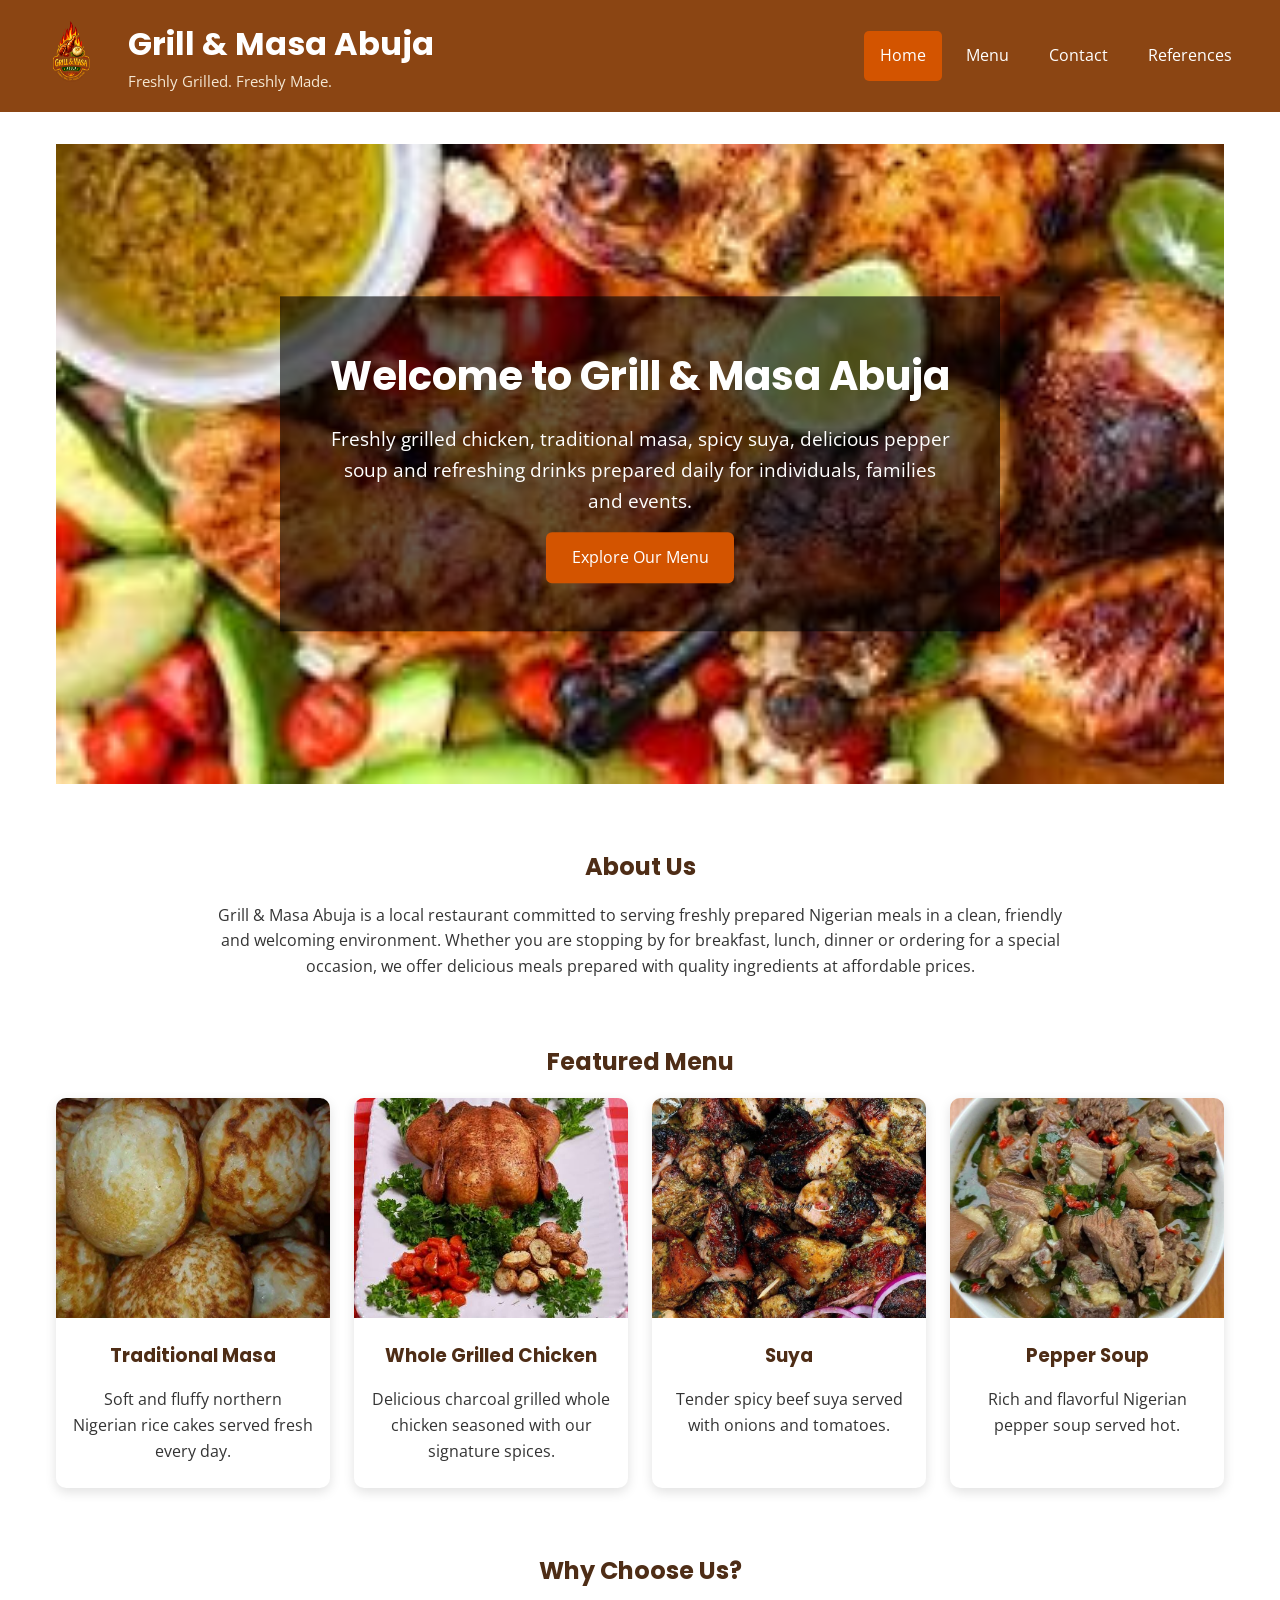
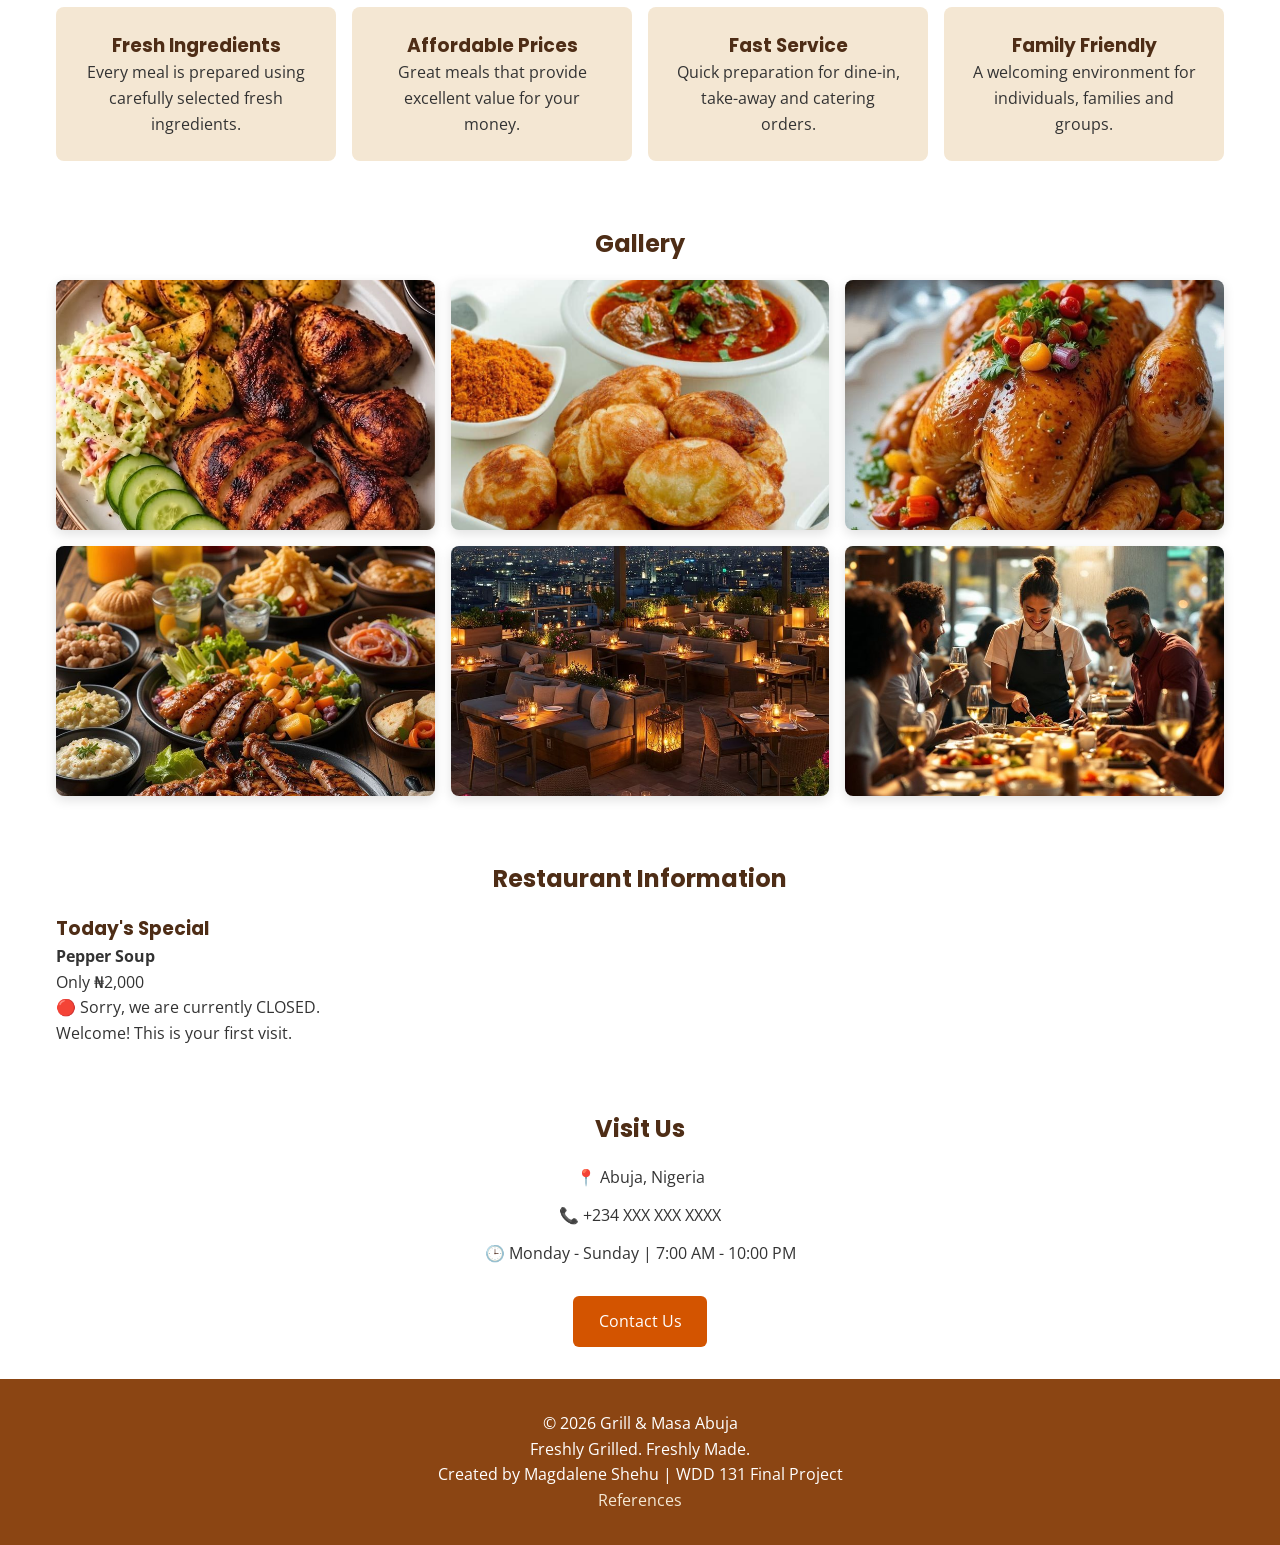
==== project/index.html @ c8c2bb30 "Complete W06 Grill & Masa Abuja final project" ====
<!DOCTYPE html>
<html lang="en">

<head>
    <meta charset="UTF-8">
    <meta name="viewport" content="width=device-width, initial-scale=1.0">
    <meta name="description"
        content="Grill & Masa Abuja serves freshly grilled chicken, delicious masa, pepper soup, suya, and refreshing drinks in Abuja, Nigeria.">
    <meta name="author" content="Magdalene Shehu">

    <title>Grill & Masa Abuja | Home</title>

    <link rel="icon" href="images/logo.png">

    <link rel="preconnect" href="https://fonts.googleapis.com">
    <link rel="preconnect" href="https://fonts.gstatic.com" crossorigin>

    <link
        href="https://fonts.googleapis.com/css2?family=Open+Sans:wght@400;600&family=Poppins:wght@500;700&display=swap"
        rel="stylesheet">

    <link rel="stylesheet" href="styles/base.css">
    <link rel="stylesheet" href="styles/large.css">

    <script src="scripts/main.js" defer></script>
</head>

<body>

    <header>

        <div class="logo-container">
            <img src="images/logo.png" alt="Grill & Masa Abuja Logo" width="80" height="80">

            <div>
                <h1>Grill & Masa Abuja</h1>
                <p>Freshly Grilled. Freshly Made.</p>
            </div>
        </div>

        <button id="menuButton" aria-label="Open Navigation">
            &#9776;
        </button>

        <nav id="navigation">

            <a href="index.html" class="active">Home</a>

            <a href="menu.html">Menu</a>

            <a href="contact.html">Contact</a>

            <a href="references.html">References</a>

        </nav>

    </header>

    <main>

        <section class="hero">

            <img src="images/hero.jpg" alt="Grilled Chicken and Masa" loading="eager">

            <div class="hero-text">

                <h2>Welcome to Grill & Masa Abuja</h2>

                <p>
                    Freshly grilled chicken, traditional masa, spicy suya,
                    delicious pepper soup and refreshing drinks prepared daily
                    for individuals, families and events.
                </p>

                <a href="menu.html" class="button">
                    Explore Our Menu
                </a>

            </div>

        </section>


        <section class="about">

            <h2>About Us</h2>

            <p>
                Grill & Masa Abuja is a local restaurant committed to serving
                freshly prepared Nigerian meals in a clean, friendly and welcoming
                environment. Whether you are stopping by for breakfast, lunch,
                dinner or ordering for a special occasion, we offer delicious
                meals prepared with quality ingredients at affordable prices.
            </p>

        </section>


        <section class="featured">

            <h2>Featured Menu</h2>

            <div class="cards">

                <article class="card">

                    <img src="images/menu/masa.jpg" alt="Traditional Masa" loading="lazy">

                    <h3>Traditional Masa</h3>

                    <p>
                        Soft and fluffy northern Nigerian rice cakes served
                        fresh every day.
                    </p>

                </article>


                <article class="card">

                    <img src="images/menu/whole-chicken.jpg" alt="Whole Grilled Chicken" loading="lazy">

                    <h3>Whole Grilled Chicken</h3>

                    <p>
                        Delicious charcoal grilled whole chicken seasoned
                        with our signature spices.
                    </p>

                </article>


                <article class="card">

                    <img src="images/menu/suya.jpg" alt="Beef Suya" loading="lazy">

                    <h3>Suya</h3>

                    <p>
                        Tender spicy beef suya served with onions
                        and tomatoes.
                    </p>

                </article>


                <article class="card">

                    <img src="images/menu/pepper-soup.jpg" alt="Pepper Soup" loading="lazy">

                    <h3>Pepper Soup</h3>

                    <p>
                        Rich and flavorful Nigerian pepper soup
                        served hot.
                    </p>

                </article>

            </div>

        </section>


        <section class="why-us">

            <h2>Why Choose Us?</h2>

            <div class="features">

                <div>

                    <h3>Fresh Ingredients</h3>

                    <p>
                        Every meal is prepared using carefully selected
                        fresh ingredients.
                    </p>

                </div>

                <div>

                    <h3>Affordable Prices</h3>

                    <p>
                        Great meals that provide excellent value
                        for your money.
                    </p>

                </div>

                <div>

                    <h3>Fast Service</h3>

                    <p>
                        Quick preparation for dine-in,
                        take-away and catering orders.
                    </p>

                </div>

                <div>

                    <h3>Family Friendly</h3>

                    <p>
                        A welcoming environment for individuals,
                        families and groups.
                    </p>

                </div>

            </div>

        </section>


        <section class="gallery-preview">

            <h2>Gallery</h2>

            <div class="gallery">

                <img src="images/gallery/gallery1.jpg" alt="Gallery Image 1" loading="lazy">

                <img src="images/gallery/gallery2.jpg" alt="Gallery Image 2" loading="lazy">

                <img src="images/gallery/gallery3.jpg" alt="Gallery Image 3" loading="lazy">

                <img src="images/gallery/gallery4.jpg" alt="Gallery Image 4" loading="lazy">

                <img src="images/gallery/gallery5.jpg" alt="Gallery Image 5" loading="lazy">

                <img src="images/gallery/gallery6.jpg" alt="Gallery Image 6" loading="lazy">

            </div>

        </section>


        <section class="restaurant-info">

            <h2>Restaurant Information</h2>

            <div id="special"></div>

            <div id="status"></div>

            <div id="lastVisit"></div>

        </section>


        <section class="contact-preview">

            <h2>Visit Us</h2>

            <p>
                📍 Abuja, Nigeria
            </p>

            <p>
                📞 +234 XXX XXX XXXX
            </p>

            <p>
                🕒 Monday - Sunday | 7:00 AM - 10:00 PM
            </p>

            <a href="contact.html" class="button">
                Contact Us
            </a>

        </section>

    </main>


    <footer>

        <p>
            &copy; 2026 Grill & Masa Abuja
        </p>

        <p>
            Freshly Grilled. Freshly Made.
        </p>

        <p>
            Created by Magdalene Shehu | WDD 131 Final Project
        </p>

        <p>
            <a href="references.html">
                References
            </a>
        </p>

    </footer>

</body>

</html>
---- project/styles/base.css ----
/* ------------------------------
   Grill & Masa Abuja
   WDD 131 Final Project
------------------------------ */

/* Google Fonts
Headings: Poppins
Body: Open Sans
*/

:root {
    --primary-color: #8b4513;
    --secondary-color: #f4e7d3;
    --accent-color: #d35400;
    --heading-color: #4e2d16;
    --text-color: #333;
    --white: #ffffff;
    --light-gray: #f8f8f8;
    --shadow: 0 4px 12px rgba(0,0,0,.12);
}

* {
    margin: 0;
    padding: 0;
    box-sizing: border-box;
}

body {
    font-family: "Open Sans", sans-serif;
    color: var(--text-color);
    background: var(--white);
    line-height: 1.6;
}

/* ---------- Headings ---------- */

h1,
h2,
h3 {
    font-family: "Poppins", sans-serif;
    color: var(--heading-color);
}

/* ---------- Header ---------- */

header {
    background: var(--primary-color);
    color: var(--white);

    display: flex;
    justify-content: space-between;
    align-items: center;

    padding: 1rem;
}

.logo-container {
    display: flex;
    align-items: center;
    gap: 1rem;
}

.logo-container h1 {
    color: var(--white);
}

.logo-container p {
    color: var(--secondary-color);
    font-size: .95rem;
}

/* ---------- Navigation ---------- */

#menuButton {
    background: none;
    border: none;
    color: white;
    font-size: 2rem;
    cursor: pointer;
}

nav {
    display: none;
    flex-direction: column;

    position: absolute;
    top: 95px;
    right: 0;

    width: 220px;

    background: var(--primary-color);

    box-shadow: var(--shadow);
}

nav.open {
    display: flex;
}

nav a {
    color: white;
    text-decoration: none;
    padding: 1rem;
    border-top: 1px solid rgba(255,255,255,.2);
}

nav a:hover,
nav a.active {
    background: var(--accent-color);
}

/* ---------- Hero ---------- */

.hero {
    position: relative;
}

.hero img {
    width: 100%;
    display: block;
}

.hero-text {
    background: rgba(0,0,0,.60);

    color: white;

    padding: 2rem;

    position: absolute;

    left: 50%;
    top: 50%;

    transform: translate(-50%, -50%);

    text-align: center;

    width: 90%;
}

.hero-text h2 {
    color: white;
    margin-bottom: 1rem;
}

.button {
    display: inline-block;

    margin-top: 1rem;

    background: var(--accent-color);

    color: white;

    text-decoration: none;

    padding: .8rem 1.6rem;

    border-radius: 6px;
}

.button:hover {
    background: var(--primary-color);
}

/* ---------- General Sections ---------- */

section {
    padding: 2rem 1rem;
}

section h2 {
    text-align: center;
    margin-bottom: 1rem;
}

/* ---------- Cards ---------- */

.cards {
    display: grid;
    gap: 1.5rem;
}

.card {
    background: white;
    border-radius: 10px;
    overflow: hidden;

    box-shadow: var(--shadow);

    text-align: center;
}

.card img {
    width: 100%;
    height: 220px;
    object-fit: cover;
}

.card h3 {
    margin: 1rem 0;
}

.card p {
    padding: 0 1rem 1.5rem;
}

/* ---------- Why Choose Us ---------- */

.features {
    display: grid;
    gap: 1rem;
}

.features div {
    background: var(--secondary-color);

    padding: 1.5rem;

    border-radius: 8px;

    text-align: center;
}

/* ---------- Gallery ---------- */

.gallery {
    display: grid;
    grid-template-columns: 1fr;
    gap: 1rem;
}

.gallery img {
    width: 100%;
    border-radius: 8px;
    box-shadow: var(--shadow);
}

/* ---------- Contact ---------- */

.contact-preview {
    text-align: center;
}

.contact-preview p {
    margin: .8rem 0;
}

/* ---------- Footer ---------- */

footer {
    background: var(--primary-color);

    color: white;

    text-align: center;

    padding: 2rem 1rem;
}

footer a {
    color: var(--secondary-color);
    text-decoration: none;
}

footer a:hover {
    text-decoration: underline;
}

/* ---------- Utility ---------- */

img {
    max-width: 100%;
}
---- project/styles/large.css ----
/* ----------------------------------
   Grill & Masa Abuja
   Large Screen Styles
-----------------------------------*/

@media screen and (min-width: 768px) {

    /* ---------- Header ---------- */

    header {
        padding: 1rem 2rem;
    }

    #menuButton {
        display: none;
    }

    nav {
        display: flex;
        flex-direction: row;
        position: static;
        width: auto;
        background: transparent;
        box-shadow: none;
        gap: .5rem;
    }

    nav a {
        border: none;
        padding: .75rem 1rem;
        border-radius: 5px;
    }

    nav a:hover,
    nav a.active {
        background: var(--accent-color);
    }

    /* ---------- Hero ---------- */

    .hero-text {
        width: 60%;
        padding: 3rem;
    }

    .hero-text h2 {
        font-size: 2.5rem;
    }

    .hero-text p {
        font-size: 1.2rem;
    }

    /* ---------- Main ---------- */

    main {
        max-width: 1200px;
        margin: 0 auto;
    }

    /* ---------- Featured Cards ---------- */

    .cards {
        grid-template-columns: repeat(4, 1fr);
    }

    /* ---------- Why Choose Us ---------- */

    .features {
        grid-template-columns: repeat(4, 1fr);
    }

    /* ---------- Gallery ---------- */

    .gallery {
        grid-template-columns: repeat(3, 1fr);
    }

    .gallery img {
        height: 250px;
        object-fit: cover;
    }

    /* ---------- About ---------- */

    .about {
        max-width: 900px;
        margin: auto;
        text-align: center;
    }

    /* ---------- Contact ---------- */

    .contact-preview {
        max-width: 700px;
        margin: auto;
    }

    /* ---------- Footer ---------- */

    footer {
        font-size: 1rem;
    }

}
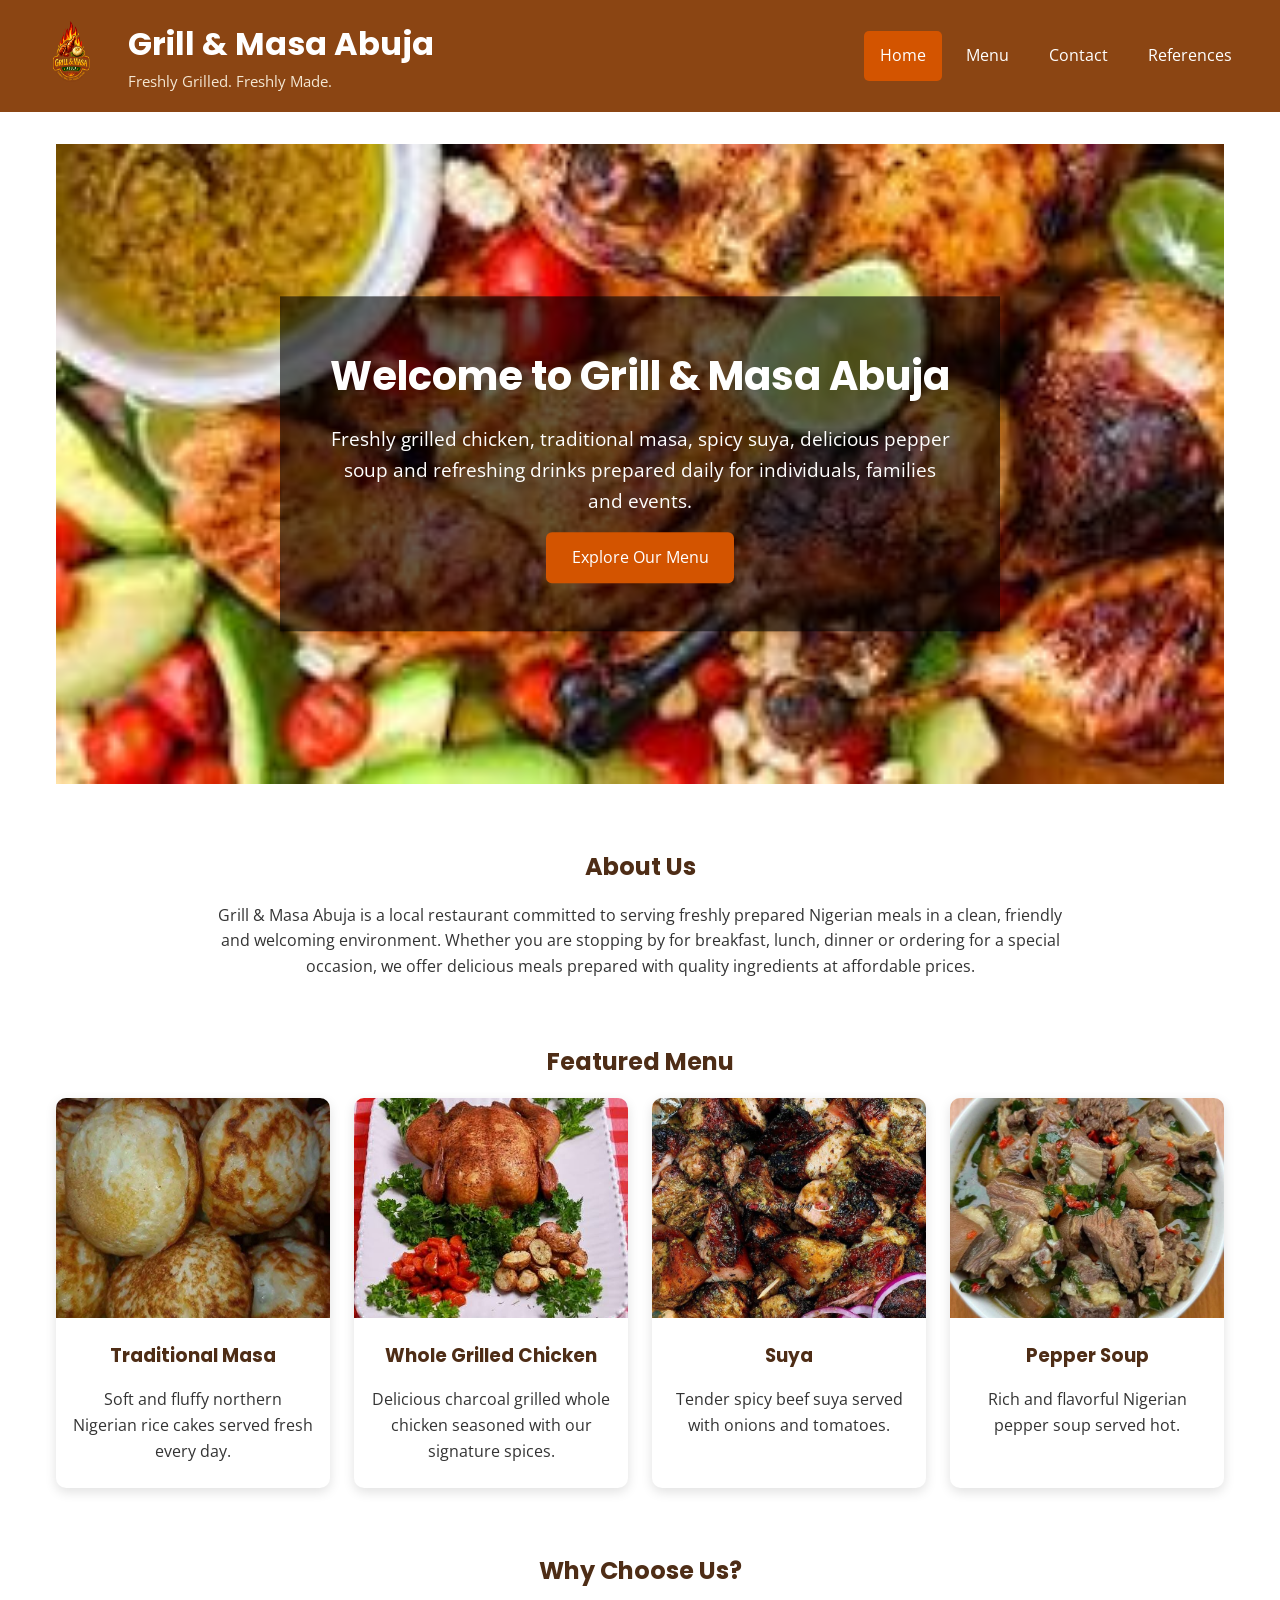
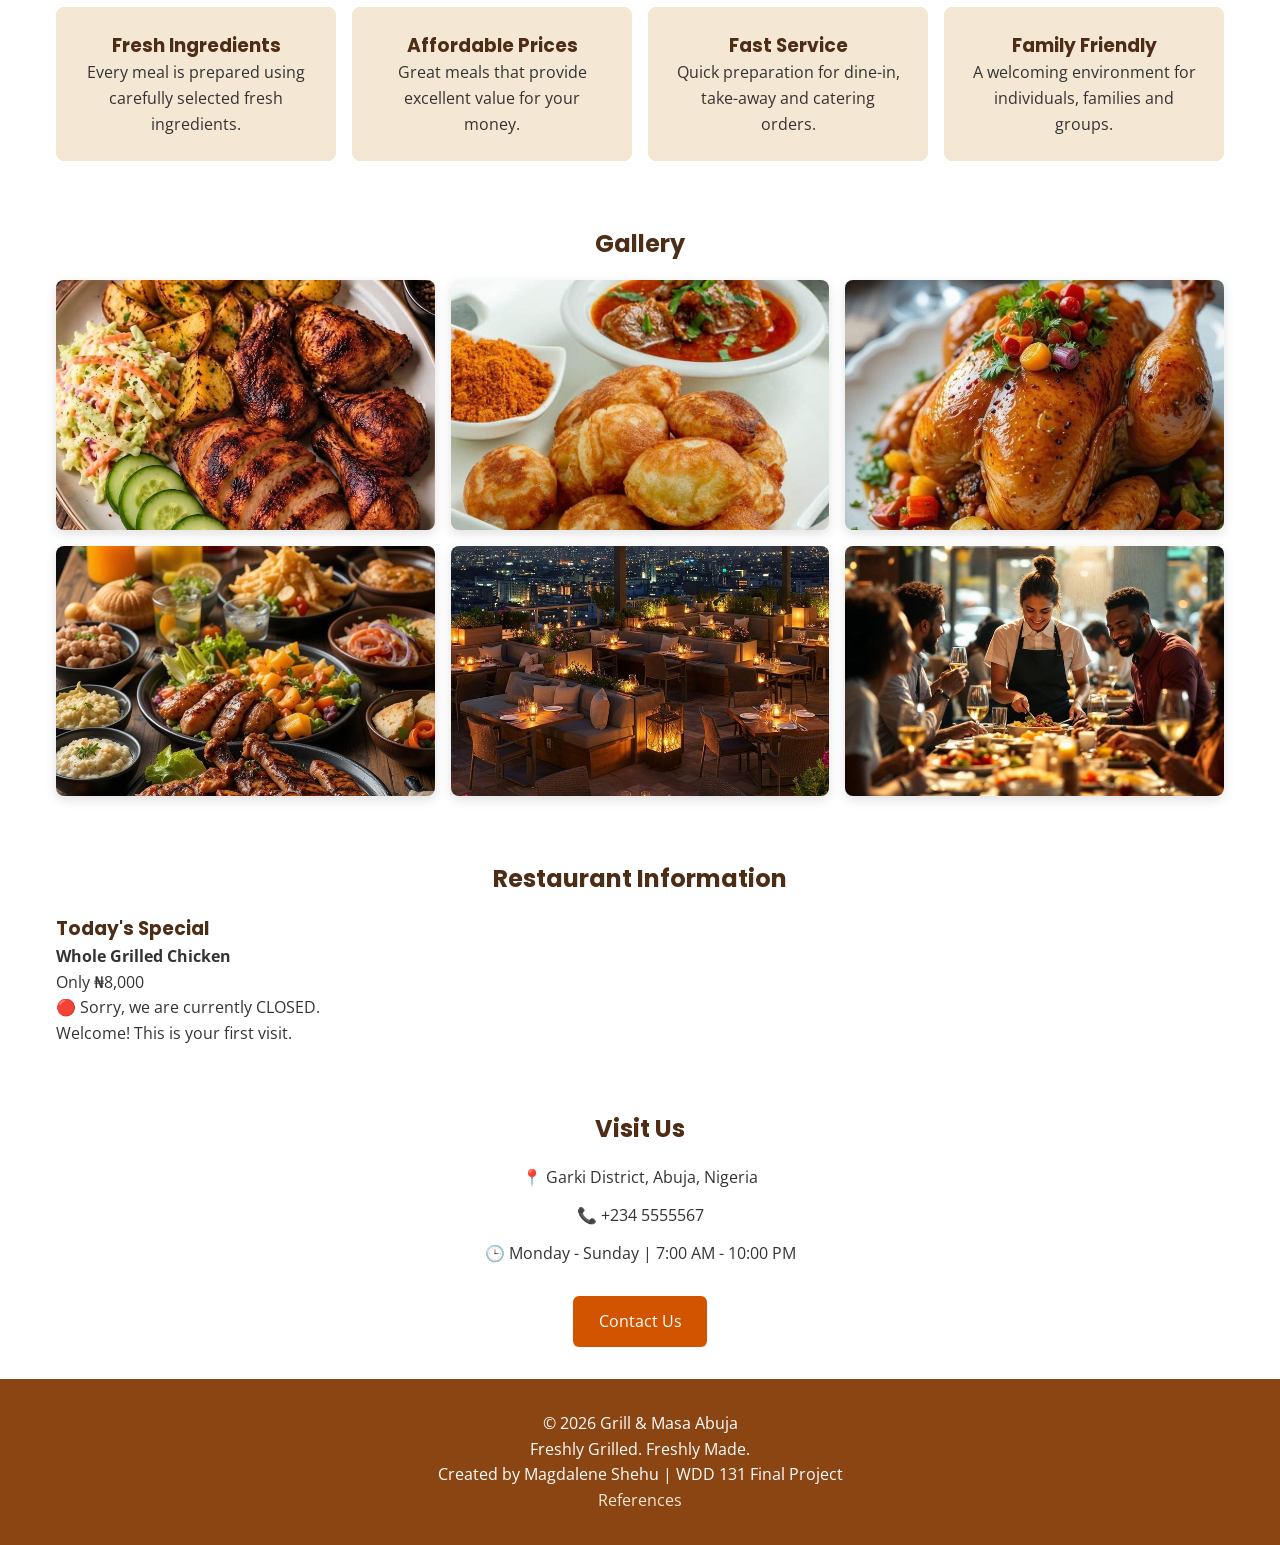
==== commit 5f602cdf: "Update index page for W06 final project" ====
--- a/project/index.html
+++ b/project/index.html
@@ -5,7 +5,7 @@
     <meta charset="UTF-8">
     <meta name="viewport" content="width=device-width, initial-scale=1.0">
     <meta name="description"
-        content="Grill & Masa Abuja serves freshly grilled chicken, delicious masa, pepper soup, suya, and refreshing drinks in Abuja, Nigeria.">
+        content="Grill & Masa Abuja serves freshly grilled chicken, delicious masa, pepper soup, suya, and refreshing drinks in Garki District, Abuja, Nigeria.">
     <meta name="author" content="Magdalene Shehu">
 
     <title>Grill & Masa Abuja | Home</title>
@@ -30,12 +30,14 @@
     <header>
 
         <div class="logo-container">
+
             <img src="images/logo.png" alt="Grill & Masa Abuja Logo" width="80" height="80">
 
             <div>
                 <h1>Grill & Masa Abuja</h1>
                 <p>Freshly Grilled. Freshly Made.</p>
             </div>
+
         </div>
 
         <button id="menuButton" aria-label="Open Navigation">
@@ -60,7 +62,8 @@
 
         <section class="hero">
 
-            <img src="images/hero.jpg" alt="Grilled Chicken and Masa" loading="eager">
+            <img src="images/hero.jpg" alt="Grilled chicken and traditional masa served at Grill & Masa Abuja"
+                loading="eager">
 
             <div class="hero-text">
 
@@ -104,7 +107,7 @@
 
                 <article class="card">
 
-                    <img src="images/menu/masa.jpg" alt="Traditional Masa" loading="lazy">
+                    <img src="images/menu/masa.jpg" alt="Traditional Nigerian masa" loading="lazy">
 
                     <h3>Traditional Masa</h3>
 
@@ -118,7 +121,7 @@
 
                 <article class="card">
 
-                    <img src="images/menu/whole-chicken.jpg" alt="Whole Grilled Chicken" loading="lazy">
+                    <img src="images/menu/whole-chicken.jpg" alt="Whole grilled chicken" loading="lazy">
 
                     <h3>Whole Grilled Chicken</h3>
 
@@ -132,7 +135,7 @@
 
                 <article class="card">
 
-                    <img src="images/menu/suya.jpg" alt="Beef Suya" loading="lazy">
+                    <img src="images/menu/suya.jpg" alt="Beef suya" loading="lazy">
 
                     <h3>Suya</h3>
 
@@ -146,7 +149,7 @@
 
                 <article class="card">
 
-                    <img src="images/menu/pepper-soup.jpg" alt="Pepper Soup" loading="lazy">
+                    <img src="images/menu/pepper-soup.jpg" alt="Nigerian pepper soup" loading="lazy">
 
                     <h3>Pepper Soup</h3>
 
@@ -223,17 +226,19 @@
 
             <div class="gallery">
 
-                <img src="images/gallery/gallery1.jpg" alt="Gallery Image 1" loading="lazy">
-
-                <img src="images/gallery/gallery2.jpg" alt="Gallery Image 2" loading="lazy">
-
-                <img src="images/gallery/gallery3.jpg" alt="Gallery Image 3" loading="lazy">
-
-                <img src="images/gallery/gallery4.jpg" alt="Gallery Image 4" loading="lazy">
-
-                <img src="images/gallery/gallery5.jpg" alt="Gallery Image 5" loading="lazy">
-
-                <img src="images/gallery/gallery6.jpg" alt="Gallery Image 6" loading="lazy">
+                <img src="images/gallery/gallery1.jpg" alt="Freshly grilled chicken served with vegetables"
+                    loading="lazy">
+
+                <img src="images/gallery/gallery2.jpg" alt="Traditional masa served with spicy sauce" loading="lazy">
+
+                <img src="images/gallery/gallery3.jpg" alt="Customers enjoying freshly prepared meals" loading="lazy">
+
+                <img src="images/gallery/gallery4.jpg" alt="Restaurant dining area at Grill & Masa Abuja"
+                    loading="lazy">
+
+                <img src="images/gallery/gallery5.jpg" alt="Chef preparing grilled chicken" loading="lazy">
+
+                <img src="images/gallery/gallery6.jpg" alt="Fresh Nigerian meals ready to be served" loading="lazy">
 
             </div>
 
@@ -258,11 +263,11 @@
             <h2>Visit Us</h2>
 
             <p>
-                📍 Abuja, Nigeria
+                📍 Garki District, Abuja, Nigeria
             </p>
 
             <p>
-                📞 +234 XXX XXX XXXX
+                📞 +234 5555567
             </p>
 
             <p>
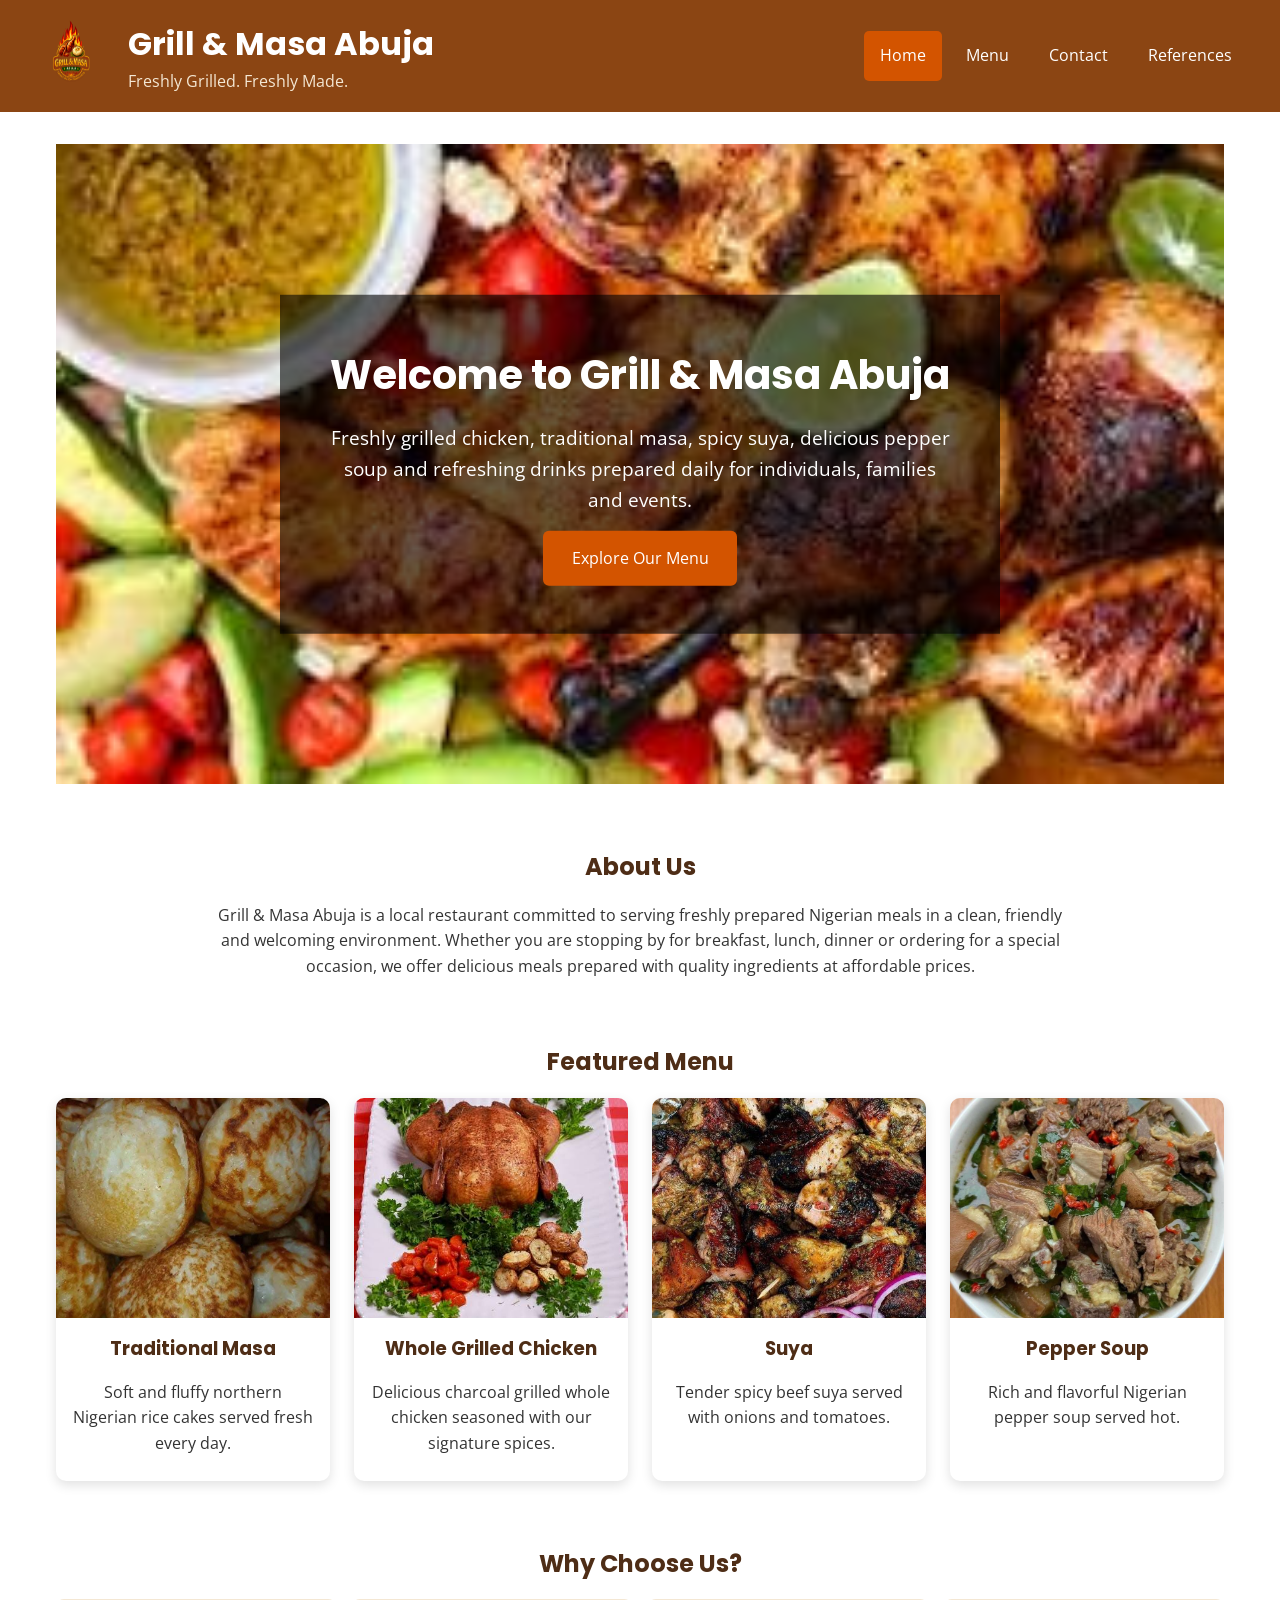
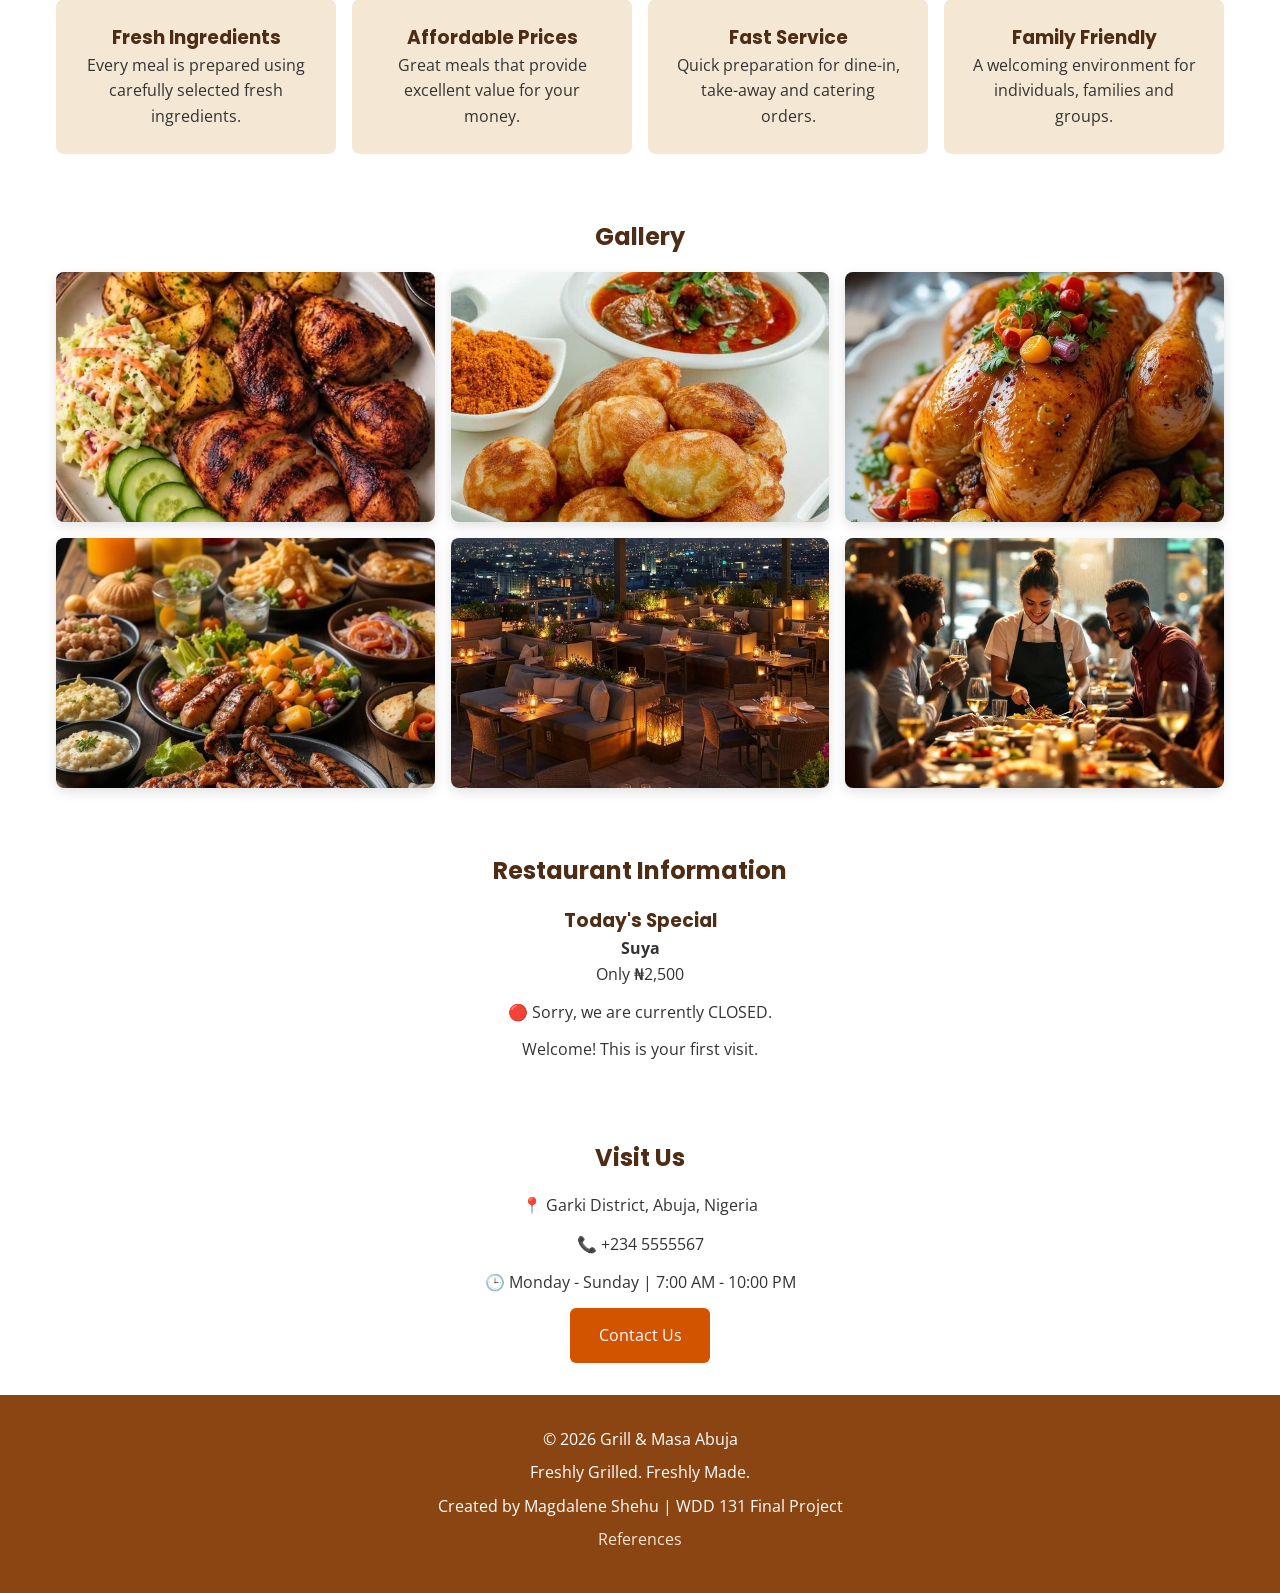
==== commit f0de0816: "Improve Lighthouse by adding image dimensions" ====
--- a/project/index.html
+++ b/project/index.html
@@ -31,7 +31,7 @@
 
         <div class="logo-container">
 
-            <img src="images/logo.png" alt="Grill & Masa Abuja Logo" width="80" height="80">
+            <img src="images/logo.png" alt="Grill & Masa Abuja Logo" width="535" height="357">
 
             <div>
                 <h1>Grill & Masa Abuja</h1>
@@ -63,7 +63,7 @@
         <section class="hero">
 
             <img src="images/hero.jpg" alt="Grilled chicken and traditional masa served at Grill & Masa Abuja"
-                loading="eager">
+                width="270" height="148" loading="eager">
 
             <div class="hero-text">
 
@@ -82,7 +82,6 @@
             </div>
 
         </section>
-
 
         <section class="about">
 
@@ -98,7 +97,6 @@
 
         </section>
 
-
         <section class="featured">
 
             <h2>Featured Menu</h2>
@@ -107,7 +105,8 @@
 
                 <article class="card">
 
-                    <img src="images/menu/masa.jpg" alt="Traditional Nigerian masa" loading="lazy">
+                    <img src="images/menu/masa.jpg" alt="Traditional Nigerian masa" width="720" height="960"
+                        loading="lazy">
 
                     <h3>Traditional Masa</h3>
 
@@ -118,10 +117,10 @@
 
                 </article>
 
-
                 <article class="card">
 
-                    <img src="images/menu/whole-chicken.jpg" alt="Whole grilled chicken" loading="lazy">
+                    <img src="images/menu/whole-chicken.jpg" alt="Whole grilled chicken" width="447" height="447"
+                        loading="lazy">
 
                     <h3>Whole Grilled Chicken</h3>
 
@@ -132,10 +131,9 @@
 
                 </article>
 
-
                 <article class="card">
 
-                    <img src="images/menu/suya.jpg" alt="Beef suya" loading="lazy">
+                    <img src="images/menu/suya.jpg" alt="Beef suya" width="409" height="727" loading="lazy">
 
                     <h3>Suya</h3>
 
@@ -146,10 +144,10 @@
 
                 </article>
 
-
                 <article class="card">
 
-                    <img src="images/menu/pepper-soup.jpg" alt="Nigerian pepper soup" loading="lazy">
+                    <img src="images/menu/pepper-soup.jpg" alt="Nigerian pepper soup" width="736" height="976"
+                        loading="lazy">
 
                     <h3>Pepper Soup</h3>
 
@@ -164,7 +162,6 @@
 
         </section>
 
-
         <section class="why-us">
 
             <h2>Why Choose Us?</h2>
@@ -219,31 +216,33 @@
 
         </section>
 
-
         <section class="gallery-preview">
 
             <h2>Gallery</h2>
 
             <div class="gallery">
 
-                <img src="images/gallery/gallery1.jpg" alt="Freshly grilled chicken served with vegetables"
+                <img src="images/gallery/gallery1.jpg" alt="Freshly grilled chicken served with vegetables" width="519"
+                    height="778" loading="lazy">
+
+                <img src="images/gallery/gallery2.jpg" alt="Traditional masa served with spicy sauce" width="587"
+                    height="881" loading="lazy">
+
+                <img src="images/gallery/gallery3.jpg" alt="Customers enjoying freshly prepared meals" width="736"
+                    height="1288" loading="lazy">
+
+                <img src="images/gallery/gallery4.jpg" alt="Restaurant dining area at Grill & Masa Abuja" width="588"
+                    height="859" loading="lazy">
+
+                <img src="images/gallery/gallery5.jpg" alt="Chef preparing grilled chicken" width="650" height="813"
                     loading="lazy">
 
-                <img src="images/gallery/gallery2.jpg" alt="Traditional masa served with spicy sauce" loading="lazy">
-
-                <img src="images/gallery/gallery3.jpg" alt="Customers enjoying freshly prepared meals" loading="lazy">
-
-                <img src="images/gallery/gallery4.jpg" alt="Restaurant dining area at Grill & Masa Abuja"
-                    loading="lazy">
-
-                <img src="images/gallery/gallery5.jpg" alt="Chef preparing grilled chicken" loading="lazy">
-
-                <img src="images/gallery/gallery6.jpg" alt="Fresh Nigerian meals ready to be served" loading="lazy">
-
-            </div>
-
-        </section>
-
+                <img src="images/gallery/gallery6.jpg" alt="Fresh Nigerian meals ready to be served" width="730"
+                    height="938" loading="lazy">
+
+            </div>
+
+        </section>
 
         <section class="restaurant-info">
 
@@ -256,7 +255,6 @@
             <div id="lastVisit"></div>
 
         </section>
-
 
         <section class="contact-preview">
 
@@ -281,7 +279,6 @@
         </section>
 
     </main>
-
 
     <footer>
 
--- a/project/styles/base.css
+++ b/project/styles/base.css
@@ -2,21 +2,16 @@
    Grill & Masa Abuja
    WDD 131 Final Project
 ------------------------------ */
-
-/* Google Fonts
-Headings: Poppins
-Body: Open Sans
-*/
 
 :root {
     --primary-color: #8b4513;
     --secondary-color: #f4e7d3;
     --accent-color: #d35400;
     --heading-color: #4e2d16;
-    --text-color: #333;
+    --text-color: #333333;
     --white: #ffffff;
     --light-gray: #f8f8f8;
-    --shadow: 0 4px 12px rgba(0,0,0,.12);
+    --shadow: 0 4px 12px rgba(0, 0, 0, .12);
 }
 
 * {
@@ -27,9 +22,17 @@
 
 body {
     font-family: "Open Sans", sans-serif;
+    background: var(--white);
     color: var(--text-color);
-    background: var(--white);
     line-height: 1.6;
+}
+
+/* ---------- Images ---------- */
+
+img {
+    display: block;
+    max-width: 100%;
+    height: auto;
 }
 
 /* ---------- Headings ---------- */
@@ -52,6 +55,7 @@
     align-items: center;
 
     padding: 1rem;
+    position: relative;
 }
 
 .logo-container {
@@ -60,13 +64,17 @@
     gap: 1rem;
 }
 
+.logo-container img {
+    width: 80px;
+    height: 80px;
+}
+
 .logo-container h1 {
     color: var(--white);
 }
 
 .logo-container p {
     color: var(--secondary-color);
-    font-size: .95rem;
 }
 
 /* ---------- Navigation ---------- */
@@ -74,7 +82,7 @@
 #menuButton {
     background: none;
     border: none;
-    color: white;
+    color: var(--white);
     font-size: 2rem;
     cursor: pointer;
 }
@@ -84,7 +92,7 @@
     flex-direction: column;
 
     position: absolute;
-    top: 95px;
+    top: 100%;
     right: 0;
 
     width: 220px;
@@ -92,6 +100,8 @@
     background: var(--primary-color);
 
     box-shadow: var(--shadow);
+
+    z-index: 10;
 }
 
 nav.open {
@@ -99,7 +109,7 @@
 }
 
 nav a {
-    color: white;
+    color: var(--white);
     text-decoration: none;
     padding: 1rem;
     border-top: 1px solid rgba(255,255,255,.2);
@@ -118,16 +128,10 @@
 
 .hero img {
     width: 100%;
-    display: block;
+    height: auto;
 }
 
 .hero-text {
-    background: rgba(0,0,0,.60);
-
-    color: white;
-
-    padding: 2rem;
-
     position: absolute;
 
     left: 50%;
@@ -135,37 +139,47 @@
 
     transform: translate(-50%, -50%);
 
-    text-align: center;
-
     width: 90%;
+
+    background: rgba(0,0,0,.60);
+
+    color: var(--white);
+
+    text-align: center;
+
+    padding: 2rem;
 }
 
 .hero-text h2 {
-    color: white;
+    color: var(--white);
+    margin-bottom: 1rem;
+}
+
+.hero-text p {
     margin-bottom: 1rem;
 }
 
 .button {
     display: inline-block;
 
-    margin-top: 1rem;
-
     background: var(--accent-color);
 
-    color: white;
+    color: var(--white);
 
     text-decoration: none;
 
-    padding: .8rem 1.6rem;
+    padding: .9rem 1.8rem;
 
     border-radius: 6px;
+
+    transition: .3s;
 }
 
 .button:hover {
     background: var(--primary-color);
 }
 
-/* ---------- General Sections ---------- */
+/* ---------- Sections ---------- */
 
 section {
     padding: 2rem 1rem;
@@ -184,8 +198,10 @@
 }
 
 .card {
-    background: white;
+    background: var(--white);
+
     border-radius: 10px;
+
     overflow: hidden;
 
     box-shadow: var(--shadow);
@@ -194,6 +210,7 @@
 }
 
 .card img {
+    display: block;
     width: 100%;
     height: 220px;
     object-fit: cover;
@@ -233,9 +250,24 @@
 }
 
 .gallery img {
+    display: block;
     width: 100%;
+    height: 250px;
+    object-fit: cover;
+
     border-radius: 8px;
+
     box-shadow: var(--shadow);
+}
+
+/* ---------- Restaurant Info ---------- */
+
+.restaurant-info {
+    text-align: center;
+}
+
+.restaurant-info div {
+    margin: .75rem 0;
 }
 
 /* ---------- Contact ---------- */
@@ -253,11 +285,15 @@
 footer {
     background: var(--primary-color);
 
-    color: white;
+    color: var(--white);
 
     text-align: center;
 
     padding: 2rem 1rem;
+}
+
+footer p {
+    margin-bottom: .5rem;
 }
 
 footer a {
@@ -267,10 +303,4 @@
 
 footer a:hover {
     text-decoration: underline;
-}
-
-/* ---------- Utility ---------- */
-
-img {
-    max-width: 100%;
 }
